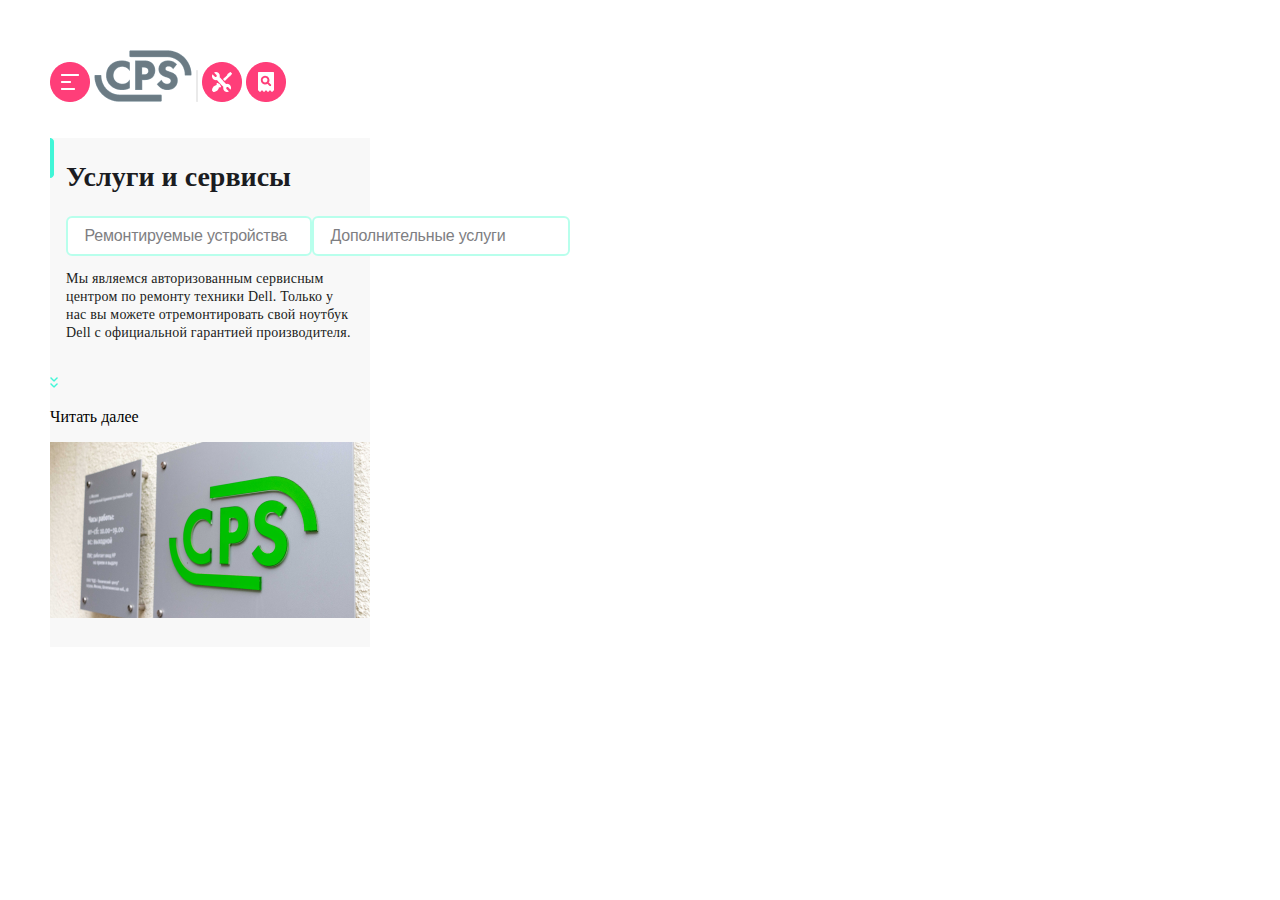
==== figma/figma.html @ 6e178238 "figma" ====
<!DOCTYPE html>
<html lang="en">
<head>
    <meta charset="UTF-8">
    <title>Макет</title>
    <link href="figma.css" rel="stylesheet">
</head>

<body>

<div class="services">
    <div class="menu">
        <img class="img_burger icon" src="img/burger.png" alt="img">
        <img class="img_Group" src="img/Group 1.png" alt="img">
        <img class="img_divider" src="img/divider.png" alt="img">
        <img class="img_repair icon" src="img/repair.png" alt="img">
        <img class="img_checkstatus icon" src="img/checkstatus.png" alt="img">
    </div>

    <div class="content">
        <div class="top_block">
            <img class="img_highlight" src="img/highlight.png" alt="img">
            <h1 class="tit_serv">Услуги и сервисы</h1>
        </div>

        <div class="center_block">
            <button class="btn_devices" type="submit">Ремонтируемые устройства</button>
            <button class="btn_services" type="submit">Дополнительные услуги</button>
        </div>

        <div class="bottom_block">
            <p class="text">Мы являемся авторизованным сервисным центром по ремонту техники Dell. Только у нас вы можете
                отремонтировать
                свой ноутбук Dell с официальной гарантией производителя.</p>

            <img class="img_icon" src="img/icon.png" alt="img">
            <p class="further">Читать далее</p>

            <img class="img_Picture_Copy" src="img/Picture Copy.png" alt="img">
        </div>
    </div>
</div>

</body>
</html>
---- figma/figma.css ----
@font-face {
    font-family: "TT Lakes";
    font-style: normal;
    font-weight: normal;
    src: local("TT Lakes"),
    url("font/TTLakes-Bold.ttf") format("ttf");
    url("font/TTLakes-Medium.ttf") format("ttf");
    url("font/TTLakes-Regular.ttf") format("ttf");
}

body {
    margin: 50px;
    width: 320px;
    height: 597px;
    position: relative;
    background: #FFFFFF;
}


.services {
    display: flex;
    flex-wrap: wrap;
}

.menu {
    width: 320px;
    height: 88px;
    left: 0px;
    top: 0px;
}

.icon {
    left: 5%;
    right: 82.5%;
    top: 4.02%;
}

.content {
    width: 320px;
    height: 509px;
    left: 0px;
    top: 88px;
    background: #F8F8F8;
}

.top_block {
    display: inline-flex;
}

.img_highlight {
    width: 4px;
    height: 40px;
}

.tit_serv {
    height: 40px;
    font-size: 28px;
    color: #1B1C21;
    line-height: 40px;
    margin-left: 12px;
}

.center_block {
    display: inline-flex;
}

button {
    position: relative;
    background: #FFFFFF;
    border: 2px solid #B8FFEC;
    box-sizing: border-box;
    border-radius: 6px;
    text-align: left;
    padding-left: 16.54px;
    color: #7E7E82;
    font-size: 16px;
}

.btn_devices {
    width: 246px;
    height: 40px;
    margin-left: 16px;
    line-height: 24px;
    letter-spacing: -0.2px;
}

.btn_services {
    width: 258px;
    height: 40px;
    line-height: 24px;
    letter-spacing: -0.2px;

    /*overflow: hidden;*/
    /*text-overflow: ellipsis;*/

}

.text {
    width: 288px;
    height: 90px;
    margin-left: 16px;
    font-size: 14px;
    line-height: 18px;
    letter-spacing: 0.2px;
    color: #1B1C21;
}


.img_icon {
    display: inline-flex;
}

.further {

}
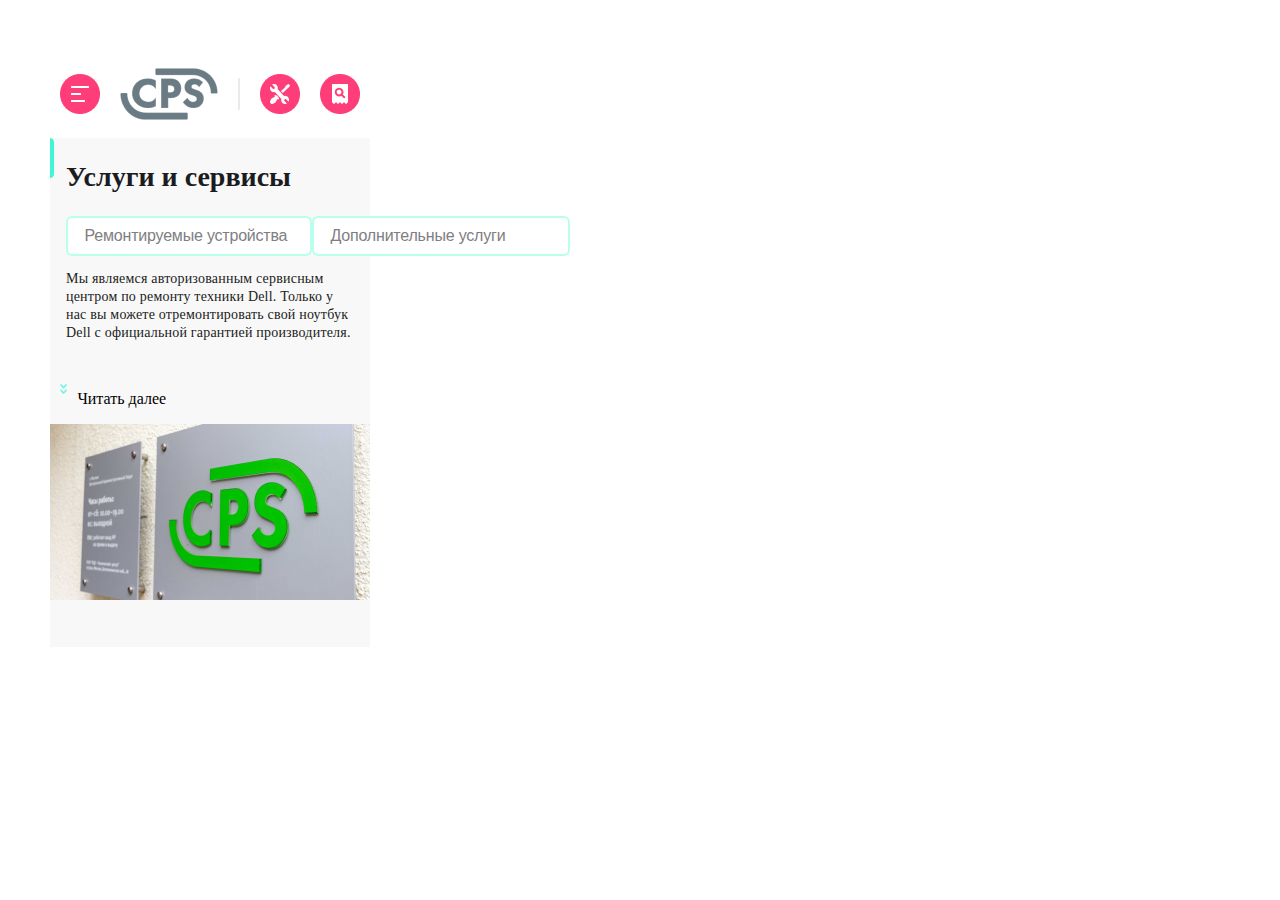
==== commit 72d9874a: "fix menu" ====
--- a/figma/figma.html
+++ b/figma/figma.html
@@ -32,10 +32,10 @@
             <p class="text">Мы являемся авторизованным сервисным центром по ремонту техники Dell. Только у нас вы можете
                 отремонтировать
                 свой ноутбук Dell с официальной гарантией производителя.</p>
-
+<div class="ic_fu">
             <img class="img_icon" src="img/icon.png" alt="img">
             <p class="further">Читать далее</p>
-
+</div>
             <img class="img_Picture_Copy" src="img/Picture Copy.png" alt="img">
         </div>
     </div>
--- a/figma/figma.css
+++ b/figma/figma.css
@@ -25,14 +25,19 @@
 .menu {
     width: 320px;
     height: 88px;
-    left: 0px;
-    top: 0px;
+
+    margin: auto;
+    display: flex;
+    justify-content: space-between;
 }
 
 .icon {
-    left: 5%;
-    right: 82.5%;
-    top: 4.02%;
+    margin: auto;
+}
+
+.img_Group,
+.img_divider{
+    margin: auto;
 }
 
 .content {
@@ -41,7 +46,11 @@
     left: 0px;
     top: 88px;
     background: #F8F8F8;
+
+    margin: auto;
 }
+
+
 
 .top_block {
     display: inline-flex;
@@ -92,7 +101,6 @@
 
     /*overflow: hidden;*/
     /*text-overflow: ellipsis;*/
-
 }
 
 .text {
@@ -106,8 +114,16 @@
 }
 
 
+.ic_fu {
+    display: flex;
+
+}
+
 .img_icon {
-    display: inline-flex;
+    float: left;
+    margin: 10px;
+    height: 10.29px;
+    width: 7.41px;
 }
 
 .further {
